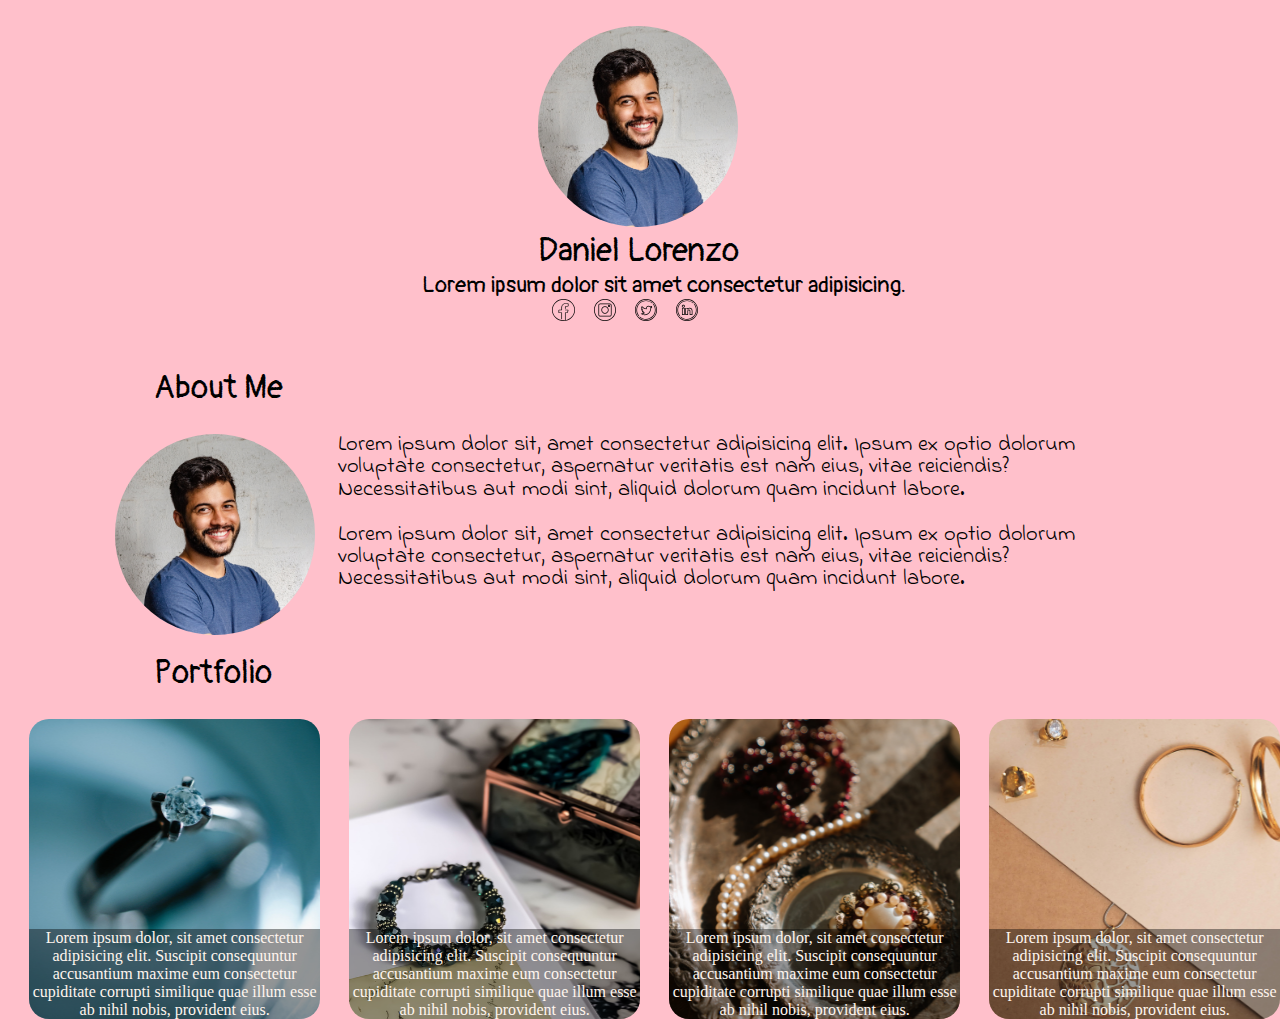
==== Portfolio 2/index.html @ bd142d8d "Adding Second Portfolio" ====
<!DOCTYPE html>
<html lang="en">
<head>
    <meta charset="UTF-8">
    <meta http-equiv="X-UA-Compatible" content="IE=edge">
    <meta name="viewport" content="width=device-width, initial-scale=1.0">
    <link rel="stylesheet" href="Assets/CSS/Styles.css">
    <link rel="preconnect" href="https://fonts.gstatic.com">
    <link rel="preconnect" href="https://fonts.gstatic.com">
    <link href="https://fonts.googleapis.com/css2?family=Indie+Flower&family=Pangolin&display=swap" rel="stylesheet">
    <link href="Assets/Icons/favicon.png" rel="icon">
    <title>Portfolio</title>
</head>
<body>
    <!--Opener-->
    <div class="Opener">
        <img src="Assets/Images/Hero.jpg" class="Hero">
        <div class="Head">
            Daniel Lorenzo
        </div>
        <div class="Subtitle">
            Lorem ipsum dolor sit amet consectetur adipisicing.
        </div>
        <div class="icons">
            <a href="#"><img src="Assets/Icons/facebook.svg" class="Icon" ></a>
            <a href="#"><img src="Assets/Icons/instagram.svg" class="Icon" ></a>
            <a href="#"><img src="Assets/Icons/twitter.svg" class="Icon" ></a>
            <a href="#"><img src="Assets/Icons/linkedin.svg" class="Icon" ></a>
        </div>
    </div>

    <br>

    <!--About Me-->
    <div class="AboutMeSection">
        <div class="Head1">
            About Me
        </div>
        <div class="AboutMe">
            <img src="Assets/Images/Hero.jpg" class="Hero1">
            <div class="details">
                <p>Lorem ipsum dolor sit, amet consectetur adipisicing elit. Ipsum ex optio dolorum voluptate consectetur, aspernatur veritatis est nam eius, vitae reiciendis? Necessitatibus aut modi sint, aliquid dolorum quam incidunt labore.</p>
                <p style="margin-top:1%;">Lorem ipsum dolor sit, amet consectetur adipisicing elit. Ipsum ex optio dolorum voluptate consectetur, aspernatur veritatis est nam eius, vitae reiciendis? Necessitatibus aut modi sint, aliquid dolorum quam incidunt labore.</p>
            </div>
        </div>
    </div>

    <br>

    <!--Portfolio-->
    <div class="Portfolio">
        <div class="Head1">
            Portfolio
        </div>
        <div style="display: flex; margin-top: 2%;">
            <div class="cards1">
                <div class="text">
                    Lorem ipsum dolor, sit amet consectetur adipisicing elit. Suscipit consequuntur accusantium maxime eum consectetur cupiditate corrupti similique quae illum esse ab nihil nobis, provident eius.
                </div>
            </div>
            <div class="cards2">
                <div class="text">
                    Lorem ipsum dolor, sit amet consectetur adipisicing elit. Suscipit consequuntur accusantium maxime eum consectetur cupiditate corrupti similique quae illum esse ab nihil nobis, provident eius.
                </div>
            </div>
            <div class="cards3">
                <div class="text">
                    Lorem ipsum dolor, sit amet consectetur adipisicing elit. Suscipit consequuntur accusantium maxime eum consectetur cupiditate corrupti similique quae illum esse ab nihil nobis, provident eius.
                </div>
            </div>
            <div class="cards4">
                <div class="text">
                    Lorem ipsum dolor, sit amet consectetur adipisicing elit. Suscipit consequuntur accusantium maxime eum consectetur cupiditate corrupti similique quae illum esse ab nihil nobis, provident eius.
                </div>
            </div>
        </div>
        
    </div>

</body>
</html>
---- Portfolio 2/Assets/CSS/Styles.css ----
*
{
    margin-top: 0px;
    margin-left: 0%;
    margin-right: 0%;
    background-color: pink;
}
.Hero
{
    width: 200px;
    border-radius: 200px;
    margin-top: 2%;
    margin-left: 42%;
}
.Head
{
    font-family: 'Pangolin', cursive;
    font-size: 200%;
    margin-left: 42%;
}
.Subtitle
{
    font-family: 'Pangolin', cursive;
    font-size: 140%;
    margin-left: 33%;
}
.icons
{
    margin-left: 42%;
    padding-bottom: 2%;
}
.Icon
{
    width: 3%;
    margin-left: 2%;
}
.Head1
{
    font-family: 'Pangolin', cursive;
    font-size: 200%;
    margin-left: 12%;
}
.AboutMe
{
    margin-top: 2%;
    margin-left: 2%;
    margin-right: 2%;
    padding-left: 7%;
    display: flex;
}
.Hero1
{
    width: 200px;
    border-radius: 200px;
}
.details
{
    font-family: 'Indie Flower', cursive;
    font-size: 140%;
    line-height: 100%;
    margin-left: 2%;
    margin-right: 10%;
}
.cards1
{
    background-image: url("../Images/Portfolio/Portfolio1.png");
    height: 300px;
    width: 300px;
    margin-left: 2.3%;
    border-radius: 20px;
}
.cards2
{
    background-image: url("../Images/Portfolio/Portfolio2.png");
    height: 300px;
    width: 300px;
    margin-left: 2.3%;
    border-radius: 20px;
}
.cards3
{
    background-image: url("../Images/Portfolio/Portfolio3.png");
    height: 300px;
    width: 300px;
    margin-left: 2.3%;
    border-radius: 20px;
}
.cards4
{
    background-image: url("../Images/Portfolio/Portfolio4.png");
    height: 300px;
    width: 300px;
    margin-left: 2.3%;
    border-radius: 20px;
}
.text
{
    background-color:rgb(0,0,0,0.4);
    margin-top: 210px;
    text-align: center;
    color: seashell;
    border-bottom-left-radius: 20px;
    border-bottom-right-radius: 20px;
}
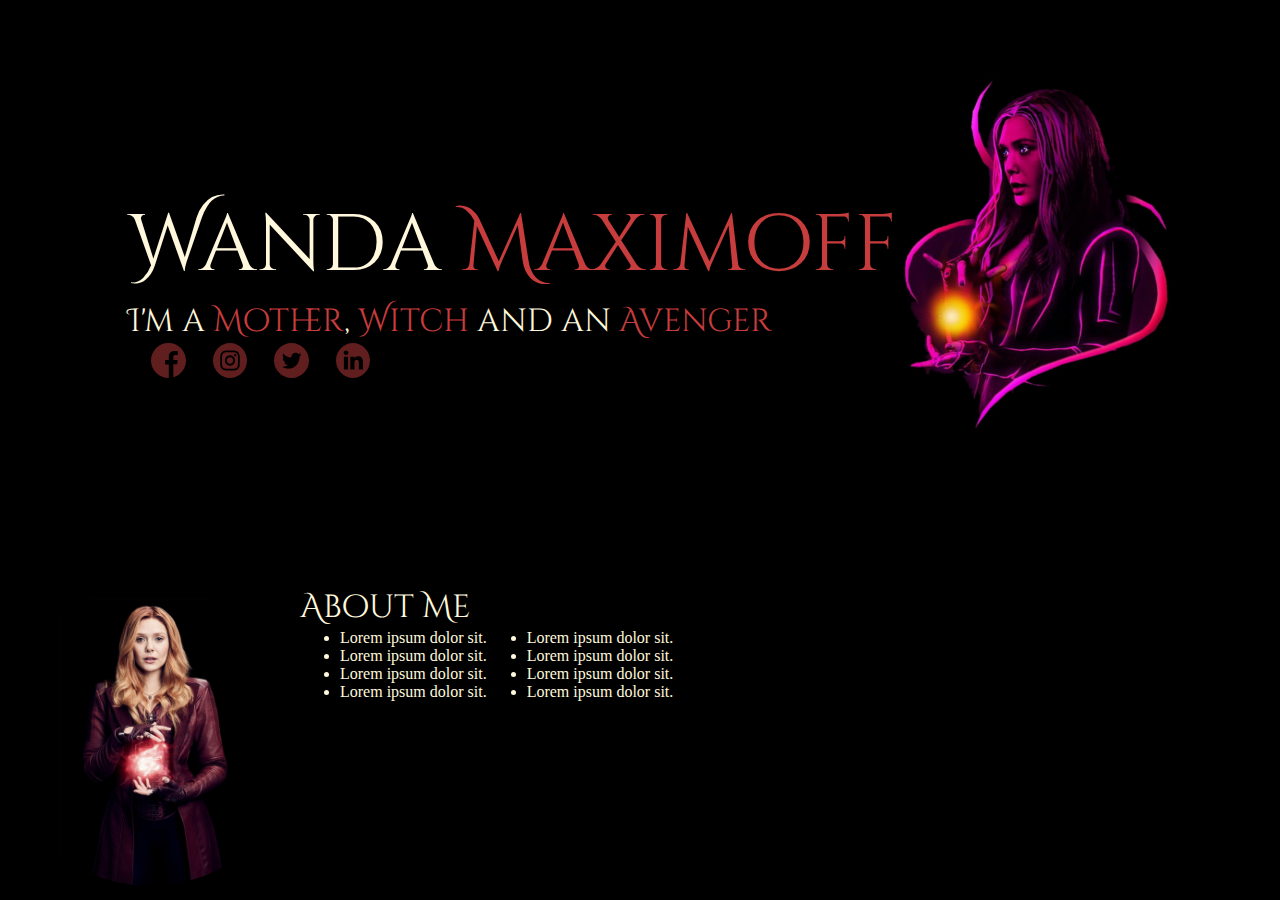
==== commit 1825560e: "Wanda Themed Portfolio" ====
--- a/Portfolio 2/index.html
+++ b/Portfolio 2/index.html
@@ -4,78 +4,58 @@
     <meta charset="UTF-8">
     <meta http-equiv="X-UA-Compatible" content="IE=edge">
     <meta name="viewport" content="width=device-width, initial-scale=1.0">
-    <link rel="stylesheet" href="Assets/CSS/Styles.css">
+    <link rel="stylesheet" href="Assets/CSS/Style.css">
     <link rel="preconnect" href="https://fonts.gstatic.com">
-    <link rel="preconnect" href="https://fonts.gstatic.com">
-    <link href="https://fonts.googleapis.com/css2?family=Indie+Flower&family=Pangolin&display=swap" rel="stylesheet">
-    <link href="Assets/Icons/favicon.png" rel="icon">
-    <title>Portfolio</title>
+    <link href="https://fonts.googleapis.com/css2?family=Cinzel+Decorative&display=swap" rel="stylesheet">
+    <title>Wanda Themed Portfolio</title>
 </head>
 <body>
     <!--Opener-->
     <div class="Opener">
-        <img src="Assets/Images/Hero.jpg" class="Hero">
         <div class="Head">
-            Daniel Lorenzo
+            Wanda <span style="color:#c73c3c;">Maximoff</span>
         </div>
         <div class="Subtitle">
-            Lorem ipsum dolor sit amet consectetur adipisicing.
+            I'm a <span style="color:#c73c3c;">Mother</span>, <span style="color:#c73c3c;">Witch</span> and an <span style="color:#c73c3c;">Avenger</span>
         </div>
-        <div class="icons">
-            <a href="#"><img src="Assets/Icons/facebook.svg" class="Icon" ></a>
-            <a href="#"><img src="Assets/Icons/instagram.svg" class="Icon" ></a>
-            <a href="#"><img src="Assets/Icons/twitter.svg" class="Icon" ></a>
-            <a href="#"><img src="Assets/Icons/linkedin.svg" class="Icon" ></a>
+        <div>
+            <img src="Assets/Icons/facebook.svg" class="Icons">
+            <img src="Assets/Icons/instagram.svg" class="Icons">
+            <img src="Assets/Icons/twitter.svg" class="Icons">
+            <img src="Assets/Icons/linkedin.svg" class="Icons">
         </div>
     </div>
+    <!--Opener Close-->
 
-    <br>
-
-    <!--About Me-->
-    <div class="AboutMeSection">
-        <div class="Head1">
-            About Me
+    <!--About Me Section-->
+    <div class="About_me">
+        <div class="Profile_pic">
+            <img src="Assets/Images/Hero.png" class="Hero">
         </div>
-        <div class="AboutMe">
-            <img src="Assets/Images/Hero.jpg" class="Hero1">
-            <div class="details">
-                <p>Lorem ipsum dolor sit, amet consectetur adipisicing elit. Ipsum ex optio dolorum voluptate consectetur, aspernatur veritatis est nam eius, vitae reiciendis? Necessitatibus aut modi sint, aliquid dolorum quam incidunt labore.</p>
-                <p style="margin-top:1%;">Lorem ipsum dolor sit, amet consectetur adipisicing elit. Ipsum ex optio dolorum voluptate consectetur, aspernatur veritatis est nam eius, vitae reiciendis? Necessitatibus aut modi sint, aliquid dolorum quam incidunt labore.</p>
+        <div>
+            <div class="Subtitle">
+                About Me
+            </div>
+            <div class="contain">
+                <div class="col1">
+                    <ul>
+                        <li>Lorem ipsum dolor sit.</li>
+                        <li>Lorem ipsum dolor sit.</li>
+                        <li>Lorem ipsum dolor sit.</li>
+                        <li>Lorem ipsum dolor sit.</li>
+                    </ul>
+                </div>
+                <div class="col2">
+                    <ul>
+                        <li>Lorem ipsum dolor sit.</li>
+                        <li>Lorem ipsum dolor sit.</li>
+                        <li>Lorem ipsum dolor sit.</li>
+                        <li>Lorem ipsum dolor sit.</li>
+                    </ul>
+                </div>
             </div>
         </div>
     </div>
-
-    <br>
-
-    <!--Portfolio-->
-    <div class="Portfolio">
-        <div class="Head1">
-            Portfolio
-        </div>
-        <div style="display: flex; margin-top: 2%;">
-            <div class="cards1">
-                <div class="text">
-                    Lorem ipsum dolor, sit amet consectetur adipisicing elit. Suscipit consequuntur accusantium maxime eum consectetur cupiditate corrupti similique quae illum esse ab nihil nobis, provident eius.
-                </div>
-            </div>
-            <div class="cards2">
-                <div class="text">
-                    Lorem ipsum dolor, sit amet consectetur adipisicing elit. Suscipit consequuntur accusantium maxime eum consectetur cupiditate corrupti similique quae illum esse ab nihil nobis, provident eius.
-                </div>
-            </div>
-            <div class="cards3">
-                <div class="text">
-                    Lorem ipsum dolor, sit amet consectetur adipisicing elit. Suscipit consequuntur accusantium maxime eum consectetur cupiditate corrupti similique quae illum esse ab nihil nobis, provident eius.
-                </div>
-            </div>
-            <div class="cards4">
-                <div class="text">
-                    Lorem ipsum dolor, sit amet consectetur adipisicing elit. Suscipit consequuntur accusantium maxime eum consectetur cupiditate corrupti similique quae illum esse ab nihil nobis, provident eius.
-                </div>
-            </div>
-        </div>
-        
-    </div>
-
+    <!--About Me Close-->
 </body>
 </html>--- a/Portfolio 2/Assets/CSS/Style.css
+++ b/Portfolio 2/Assets/CSS/Style.css
@@ -0,0 +1,58 @@
+*
+{
+    margin-top: 0%;
+    margin-left: 0%;
+    margin-right: 0%;
+}
+body
+{
+    background: black;
+}
+.Head
+{
+    color: cornsilk;
+    font-size: 500%;
+    font-family: 'Cinzel Decorative', cursive;
+}
+.Subtitle
+{
+    color: cornsilk;
+    font-size: 200%;
+    font-family: 'Cinzel Decorative', cursive;
+}
+.Icons
+{
+    width: 3%;
+    margin-left: 2%;
+}
+.Opener
+{
+    padding-top: 15%;
+    padding-left: 10%;
+    background-image: url("../Images/Background.png");
+    background-size: 100%;
+    padding-bottom: 10%;
+}
+.About_me
+{
+    margin-top: 6%;
+    display: flex;
+}
+.contain
+{
+    display: flex;
+}
+.col1
+{
+    color: cornsilk;
+}
+.col2
+{
+    color: cornsilk;
+}
+.Hero
+{
+    width: 300px;
+    height: 300px;
+    border-radius: 300px;
+}